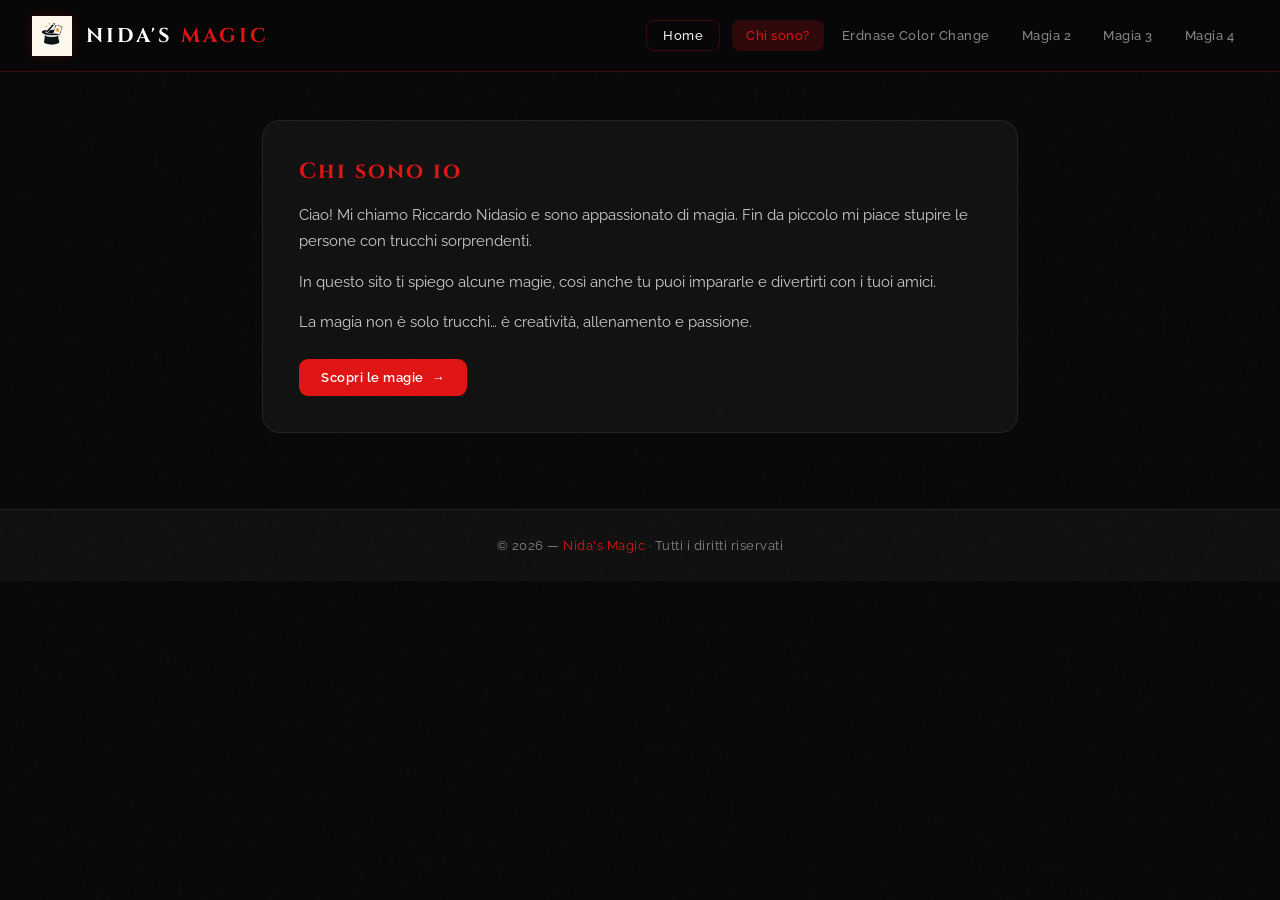
==== chi_sono.html @ a5043a23 "Add files via upload" ====
<!DOCTYPE html>
<html lang="it">
<head>
  <meta charset="UTF-8">
  <meta name="viewport" content="width=device-width, initial-scale=1.0">
  <title>Nida's Magic — Chi sono</title>
  <link rel="stylesheet" href="style.css">
  <link rel="icon" type="image/png" href="logo.png">
  
</head>
<body>
 
<!-- ── HEADER ── -->
<header>
  <a class="header-brand" href="Sito_di_magie.html">
    <img src="logo.png" class="logo" alt="Logo Nida's Magic">
    <span class="header-title">Nida's <span>Magic</span></span>
  </a>
 
  <nav class="desktop-nav">
    <a href="Sito_di_magie.html" class="nav-home">Home</a>
    <a href="chi_sono.html" class="active">Chi sono?</a>
    <a href="Spiegazione_1.html">Erdnase Color Change</a>
    <a href="Spiegazione_2.html">Magia 2</a>
    <a href="Spiegazione_3.html">Magia 3</a>
    <a href="Spiegazione_4.html">Magia 4</a>
  </nav>
 
  <button class="hamburger" id="hamburger" aria-label="Apri menu" aria-expanded="false">
    <span></span>
    <span></span>
    <span></span>
  </button>
</header>
 
<!-- ── MOBILE DRAWER ── -->
<nav class="mobile-nav" id="mobileNav">
  <a href="Sito_di_magie.html">Home</a>
  <a href="chi_sono.html" class="active">Chi sono?</a>
  <a href="Spiegazione_1.html">Erdnase Color Change</a>
  <a href="Spiegazione_2.html">Magia 2</a>
  <a href="Spiegazione_3.html">Magia 3</a>
  <a href="Spiegazione_4.html">Magia 4</a>
</nav>
 
<!-- ── CONTENUTO ── -->
<div class="container">
  <div class="card">
    <h2>Chi sono io</h2>
 
    <p>
      Ciao! Mi chiamo Riccardo Nidasio e sono appassionato di magia.
      Fin da piccolo mi piace stupire le persone con trucchi sorprendenti.
    </p>
 
    <p style="margin-top: 14px;">
      In questo sito ti spiego alcune magie, così anche tu puoi impararle
      e divertirti con i tuoi amici.
    </p>
 
    <p style="margin-top: 14px;">
      La magia non è solo trucchi… è creatività, allenamento e passione.
    </p>
 
    <a class="btn" href="Sito_di_magie.html" style="margin-top: 24px;">Scopri le magie</a>
  </div>
</div>
 
<!-- ── FOOTER ── -->
<footer>
  © 2026 — <span>Nida's Magic</span> · Tutti i diritti riservati
</footer>
 
<script>
  const btn = document.getElementById('hamburger');
  const nav = document.getElementById('mobileNav');
 
  btn.addEventListener('click', () => {
    const open = btn.classList.toggle('open');
    nav.classList.toggle('open', open);
    btn.setAttribute('aria-expanded', open);
    document.body.style.overflow = open ? 'hidden' : '';
  });
 
  nav.querySelectorAll('a').forEach(link => {
    link.addEventListener('click', () => {
      btn.classList.remove('open');
      nav.classList.remove('open');
      document.body.style.overflow = '';
    });
  });
</script>
 
</body>
</html>
---- style.css ----
@import url('https://fonts.googleapis.com/css2?family=Cinzel:wght@400;700;900&family=Raleway:wght@300;400;500;600&display=swap');
 
*, *::before, *::after {
  box-sizing: border-box;
  margin: 0;
  padding: 0;
}
 
:root {
  --red: #e01414;
  --red-dark: #9e0a0a;
  --red-glow: rgba(224, 20, 20, 0.18);
  --bg: #080808;
  --bg2: #101010;
  --bg3: #161616;
  --card-bg: rgba(255, 255, 255, 0.04);
  --border: rgba(224, 20, 20, 0.25);
  --border-subtle: rgba(255, 255, 255, 0.07);
  --text: #f0f0f0;
  --text-muted: #888;
  --header-h: 72px;
}
 
html {
  scroll-behavior: smooth;
}
 
body {
  font-family: 'Raleway', sans-serif;
  background: var(--bg);
  color: var(--text);
  min-height: 100vh;
  overflow-x: hidden;
}
 
/* ── NOISE OVERLAY ── */
body::before {
  content: "";
  position: fixed;
  inset: 0;
  background-image: url("data:image/svg+xml,%3Csvg viewBox='0 0 200 200' xmlns='http://www.w3.org/2000/svg'%3E%3Cfilter id='n'%3E%3CfeTurbulence type='fractalNoise' baseFrequency='0.75' numOctaves='4' stitchTiles='stitch'/%3E%3C/filter%3E%3Crect width='100%25' height='100%25' filter='url(%23n)' opacity='0.04'/%3E%3C/svg%3E");
  pointer-events: none;
  z-index: 0;
  opacity: 0.5;
}
 
/* ── HEADER ── */
header {
  position: sticky;
  top: 0;
  z-index: 200;
  height: var(--header-h);
  background: rgba(8,8,8,0.92);
  backdrop-filter: blur(18px);
  -webkit-backdrop-filter: blur(18px);
  border-bottom: 1px solid var(--border);
  display: flex;
  align-items: center;
  justify-content: space-between;
  padding: 0 32px;
}
 
.header-brand {
  display: flex;
  align-items: center;
  gap: 14px;
  text-decoration: none;
}
 
.logo {
  height: 40px;
  width: auto;
  filter: drop-shadow(0 0 6px var(--red-glow));
}
 
.header-title {
  font-family: 'Cinzel', serif;
  font-size: 20px;
  font-weight: 700;
  letter-spacing: 3px;
  text-transform: uppercase;
  color: #fff;
  line-height: 1;
}
 
.header-title span {
  color: var(--red);
}
 
/* ── HAMBURGER BUTTON ── */
.hamburger {
  display: none;
  flex-direction: column;
  gap: 5px;
  cursor: pointer;
  background: none;
  border: none;
  padding: 8px;
  z-index: 300;
}
 
.hamburger span {
  display: block;
  width: 26px;
  height: 2px;
  background: #fff;
  border-radius: 2px;
  transition: transform 0.35s ease, opacity 0.25s ease;
  transform-origin: center;
}
 
.hamburger.open span:nth-child(1) {
  transform: translateY(7px) rotate(45deg);
}
.hamburger.open span:nth-child(2) {
  opacity: 0;
  transform: scaleX(0);
}
.hamburger.open span:nth-child(3) {
  transform: translateY(-7px) rotate(-45deg);
}
 
/* ── DESKTOP NAV ── */
.desktop-nav {
  display: flex;
  align-items: center;
  gap: 4px;
}
 
.desktop-nav a {
  color: var(--text-muted);
  text-decoration: none;
  padding: 8px 14px;
  border-radius: 8px;
  font-size: 13px;
  font-weight: 500;
  letter-spacing: 0.5px;
  transition: color 0.2s, background 0.2s;
  white-space: nowrap;
}
 
.desktop-nav a:hover,
.desktop-nav a.active {
  color: #fff;
  background: var(--red-glow);
}
 
.desktop-nav a.active {
  color: var(--red);
}
 
.nav-home {
  margin-right: 8px;
  padding: 7px 16px !important;
  border: 1px solid var(--border) !important;
  color: var(--text) !important;
  border-radius: 8px;
}
 
.nav-home:hover {
  background: var(--red) !important;
  border-color: var(--red) !important;
  color: #fff !important;
}
 
/* ── MOBILE NAV DRAWER ── */
.mobile-nav {
  display: none;
  position: fixed;
  top: var(--header-h);
  left: 0;
  right: 0;
  bottom: 0;
  background: rgba(8,8,8,0.98);
  backdrop-filter: blur(20px);
  z-index: 150;
  flex-direction: column;
  align-items: center;
  justify-content: center;
  gap: 8px;
  transform: translateX(100%);
  transition: transform 0.4s cubic-bezier(0.77, 0, 0.175, 1);
}
 
.mobile-nav.open {
  transform: translateX(0);
}
 
.mobile-nav a {
  font-family: 'Cinzel', serif;
  font-size: 18px;
  letter-spacing: 2px;
  color: var(--text-muted);
  text-decoration: none;
  padding: 14px 32px;
  border-radius: 10px;
  width: 80%;
  text-align: center;
  transition: color 0.2s, background 0.2s;
  border: 1px solid transparent;
}
 
.mobile-nav a:hover,
.mobile-nav a.active {
  color: #fff;
  background: var(--red-glow);
  border-color: var(--border);
}
 
/* ── HERO / PAGE INTRO ── */
.page-hero {
  text-align: center;
  padding: 64px 24px 32px;
  position: relative;
}
 
.page-hero::after {
  content: "";
  position: absolute;
  top: 0;
  left: 50%;
  transform: translateX(-50%);
  width: 600px;
  height: 2px;
  background: linear-gradient(90deg, transparent, var(--red), transparent);
  opacity: 0.6;
}
 
.page-hero h2 {
  font-family: 'Cinzel', serif;
  font-size: clamp(28px, 5vw, 52px);
  font-weight: 900;
  letter-spacing: 4px;
  text-transform: uppercase;
  color: #fff;
  margin-bottom: 14px;
}
 
.page-hero h2 em {
  font-style: normal;
  color: var(--red);
}
 
.page-hero p {
  color: var(--text-muted);
  font-size: 15px;
  font-weight: 300;
  letter-spacing: 1px;
  max-width: 480px;
  margin: 0 auto;
}
 
/* ── VIDEO LIST (vertical scroll) ── */
.video-list {
  display: flex;
  flex-direction: column;
  gap: 0;
  max-width: 1000px;
  margin: 0 auto;
  padding: 0 32px 60px;
}
 
/* ── VIDEO CARD ── */
.video-card {
  background: var(--card-bg);
  border: 1px solid var(--border-subtle);
  border-radius: 22px;
  overflow: hidden;
  transition: border-color 0.3s ease, box-shadow 0.3s ease;
  animation: fadeUp 0.7s ease both;
  margin-bottom: 56px;
}
 
.video-card:hover {
  border-color: var(--border);
  box-shadow: 0 24px 60px rgba(0,0,0,0.7), 0 0 0 1px var(--red-glow);
}
 
.video-card:nth-child(1) { animation-delay: 0.05s; }
.video-card:nth-child(2) { animation-delay: 0.15s; }
.video-card:nth-child(3) { animation-delay: 0.25s; }
.video-card:nth-child(4) { animation-delay: 0.35s; }
 
.video-wrapper {
  position: relative;
  width: 100%;
  padding-top: 56.25%;
  background: #000;
}
 
.video-wrapper iframe {
  position: absolute;
  inset: 0;
  width: 100%;
  height: 100%;
  border: none;
}
 
.video-info {
  display: flex;
  align-items: center;
  justify-content: space-between;
  padding: 22px 28px;
  gap: 20px;
}
 
.video-meta {
  display: flex;
  flex-direction: column;
  gap: 4px;
}
 
.video-number {
  font-family: 'Cinzel', serif;
  font-size: 11px;
  letter-spacing: 3px;
  color: var(--red);
  text-transform: uppercase;
}
 
.video-title {
  font-size: 17px;
  font-weight: 600;
  color: #fff;
  letter-spacing: 0.3px;
}
 
@media (max-width: 600px) {
  .video-info {
    flex-direction: column;
    align-items: flex-start;
    padding: 18px 20px;
  }
}
 
/* ── BUTTON ── */
.btn {
  display: inline-flex;
  align-items: center;
  gap: 8px;
  padding: 11px 22px;
  background: var(--red);
  color: #fff;
  text-decoration: none;
  border-radius: 9px;
  font-size: 13px;
  font-weight: 600;
  letter-spacing: 0.5px;
  transition: background 0.2s, transform 0.2s;
}
 
.btn::after {
  content: "→";
  transition: transform 0.2s;
}
 
.btn:hover {
  background: var(--red-dark);
  transform: scale(1.03);
}
 
.btn:hover::after {
  transform: translateX(4px);
}
 
/* ── CONTACT SECTION ── */
.contact-section {
  max-width: 640px;
  margin: 0 auto 60px;
  padding: 0 32px;
}
 
.contact-card {
  background: var(--card-bg);
  border: 1px solid var(--border);
  border-radius: 20px;
  padding: 36px 40px;
  text-align: center;
  position: relative;
  overflow: hidden;
}
 
.contact-card::before {
  content: "";
  position: absolute;
  top: 0;
  left: 50%;
  transform: translateX(-50%);
  width: 80%;
  height: 1px;
  background: linear-gradient(90deg, transparent, var(--red), transparent);
}
 
.contact-icon {
  font-size: 36px;
  margin-bottom: 16px;
  display: block;
}
 
.contact-card h3 {
  font-family: 'Cinzel', serif;
  font-size: 20px;
  letter-spacing: 2px;
  color: #fff;
  margin-bottom: 12px;
}
 
.contact-card p {
  color: var(--text-muted);
  font-size: 14px;
  line-height: 1.7;
  margin-bottom: 20px;
}
 
.contact-email {
  display: inline-block;
  font-size: 15px;
  font-weight: 600;
  color: var(--red);
  text-decoration: none;
  letter-spacing: 0.3px;
  border-bottom: 1px solid transparent;
  transition: border-color 0.2s;
}
 
.contact-email:hover {
  border-color: var(--red);
}
 
/* ── GENERIC CONTAINER (per le altre pagine) ── */
.container {
  max-width: 820px;
  margin: 0 auto;
  padding: 48px 32px;
}
 
.card {
  background: var(--card-bg);
  border: 1px solid var(--border-subtle);
  border-radius: 18px;
  padding: 36px;
  margin-bottom: 28px;
}
 
.card h2 {
  font-family: 'Cinzel', serif;
  color: var(--red);
  font-size: 22px;
  letter-spacing: 2px;
  margin-bottom: 16px;
}
 
.card p {
  color: #ccc;
  line-height: 1.75;
  font-size: 15px;
}
 
/* ── DIVIDER ── */
.divider {
  max-width: 1140px;
  margin: 0 auto;
  border: none;
  border-top: 1px solid var(--border-subtle);
  margin-bottom: 48px;
}
 
/* ── FOOTER ── */
footer {
  text-align: center;
  padding: 28px 24px;
  background: var(--bg2);
  border-top: 1px solid var(--border-subtle);
  color: var(--text-muted);
  font-size: 13px;
  letter-spacing: 0.5px;
}
 
footer span {
  color: var(--red);
}
 
/* ── ANIMATIONS ── */
@keyframes fadeUp {
  from {
    opacity: 0;
    transform: translateY(30px);
  }
  to {
    opacity: 1;
    transform: translateY(0);
  }
}
 
/* ── RESPONSIVE ── */
@media (max-width: 768px) {
  header {
    padding: 0 20px;
  }
 
  .desktop-nav {
    display: none;
  }
 
  .hamburger {
    display: flex;
  }
 
  .mobile-nav {
    display: flex;
  }
 
  .video-grid {
    grid-template-columns: 1fr;
    padding: 16px 20px 48px;
    gap: 20px;
  }
 
  .page-hero {
    padding: 48px 20px 24px;
  }
 
  .contact-card {
    padding: 28px 22px;
  }
 
  .contact-section {
    padding: 0 20px;
  }
}
 
@media (max-width: 480px) {
  .header-title {
    font-size: 15px;
    letter-spacing: 2px;
  }
 
  .logo {
    height: 32px;
  }
}
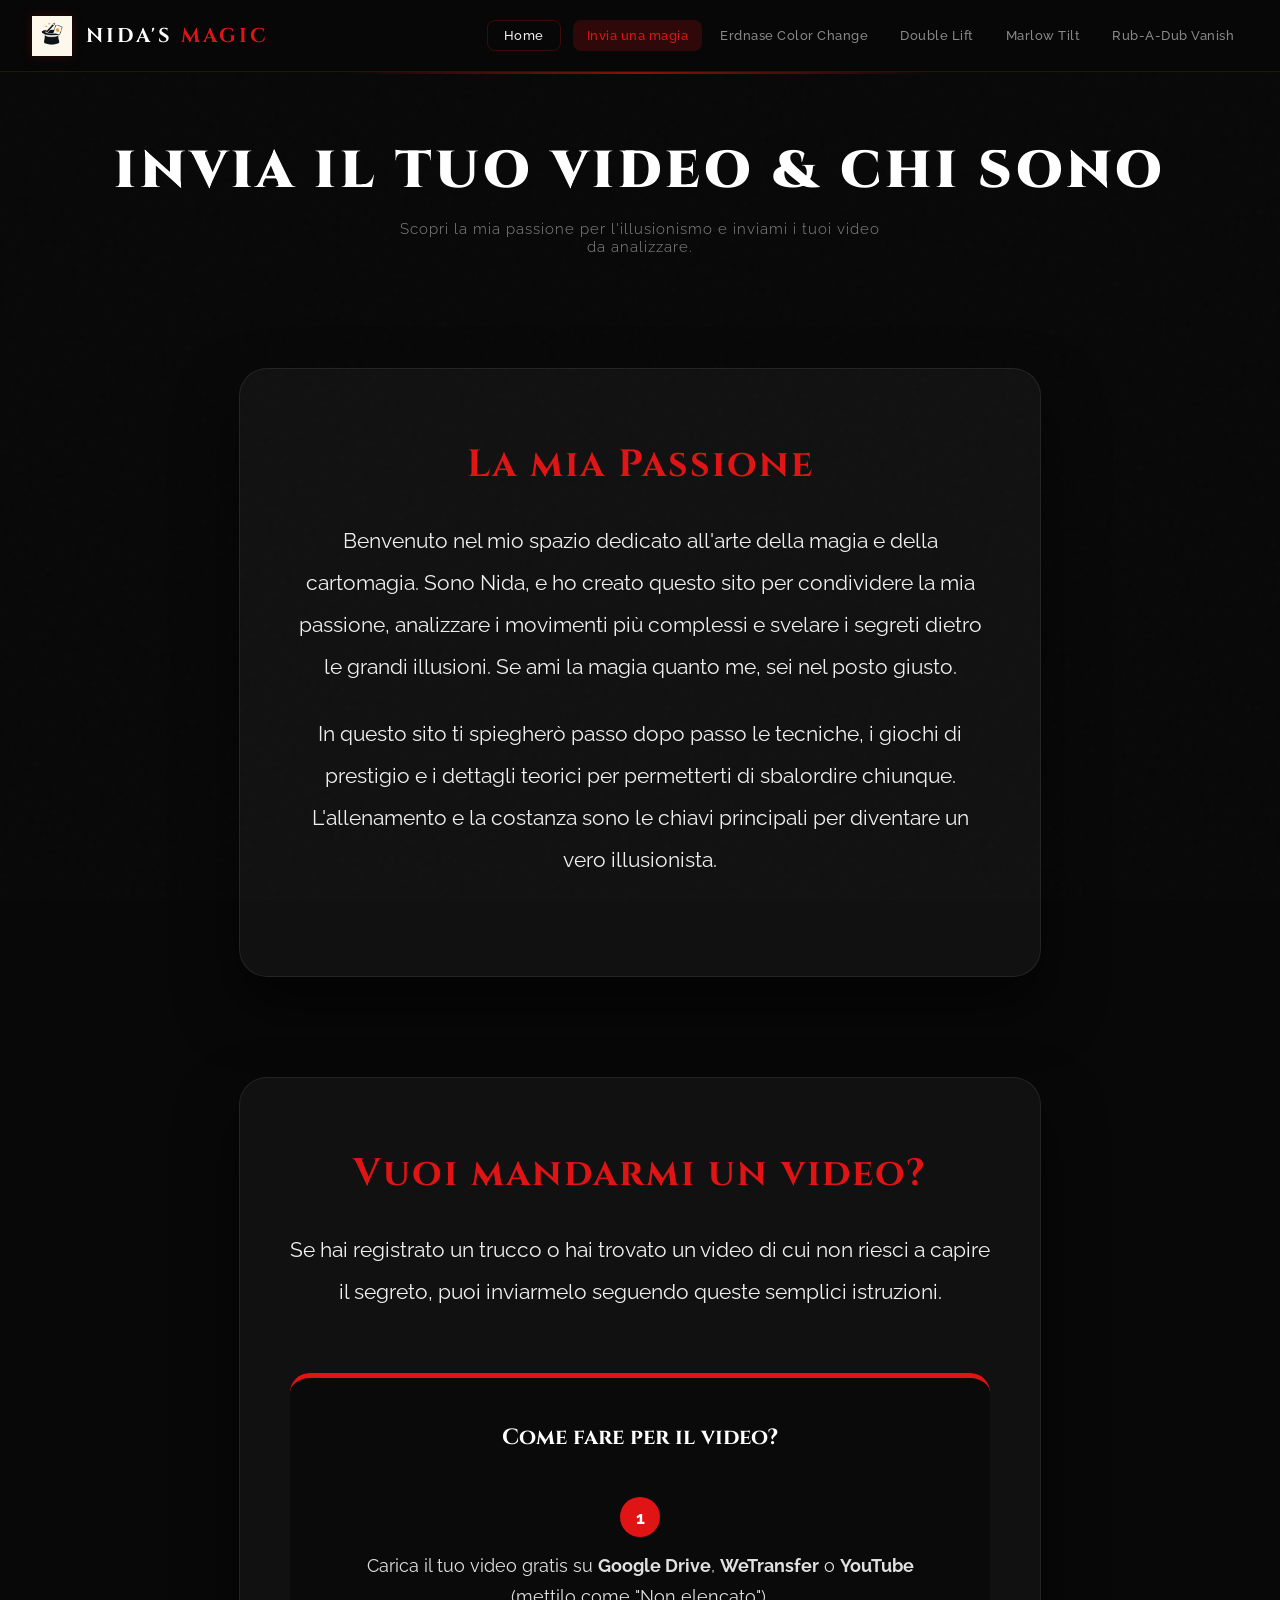
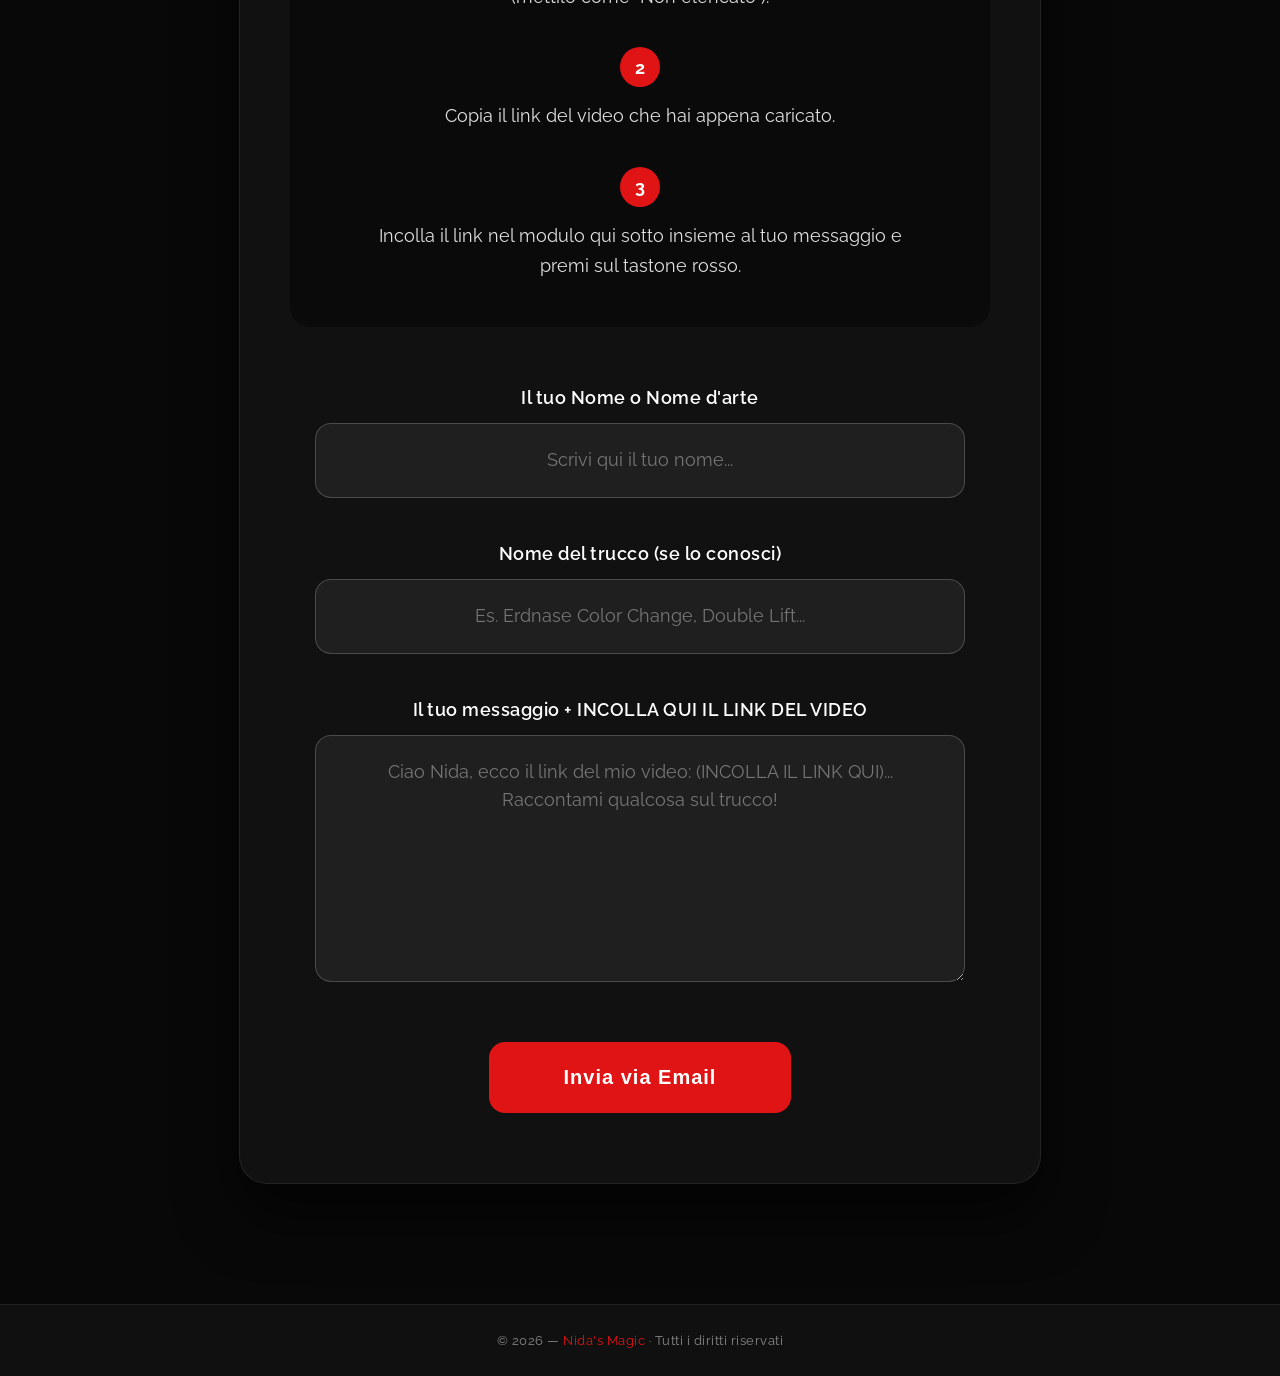
==== commit 06c0fc57: "Add files via upload" ====
--- a/chi_sono.html
+++ b/chi_sono.html
@@ -3,14 +3,195 @@
 <head>
   <meta charset="UTF-8">
   <meta name="viewport" content="width=device-width, initial-scale=1.0">
-  <title>Nida's Magic — Chi sono</title>
+  <title>Nida's Magic — Chi Sono & Invia Magia</title>
   <link rel="stylesheet" href="style.css">
   <link rel="icon" type="image/png" href="logo.png">
-  
+
+  <style>
+    /* Contenitore principale che spinge tutto al centro del monitor */
+    .super-contenitore-chisono {
+      max-width: 850px;
+      margin: 80px auto 120px auto !important;
+      padding: 0 24px;
+      display: flex;
+      flex-direction: column;
+      align-items: center; /* Centra i blocchi principali */
+      text-align: center;  /* Centra tutti i testi */
+    }
+
+    /* I due blocchi separati: enormi, spaziosi e simmetrici */
+    .scatola-centrata-esclusiva {
+      width: 100%;
+      background: rgba(255, 255, 255, 0.04) !important;
+      border: 1px solid rgba(255, 255, 255, 0.08) !important;
+      border-radius: 28px !important;
+      padding: 70px 50px !important; /* Tantissimo spazio interno */
+      box-shadow: 0 30px 60px rgba(0, 0, 0, 0.6) !important;
+      display: flex;
+      flex-direction: column;
+      align-items: center; /* Centra il contenuto interno */
+    }
+
+    /* Enorme distacco vuoto tra il primo blocco (spiegazioni) e il secondo (video) */
+    .grande-distacco-vuoto {
+      height: 100px;
+      width: 100%;
+    }
+
+    /* Titoli monumentali e centrati */
+    .titolo-centrato-gigante {
+      font-family: 'Cinzel', serif !important;
+      color: var(--red) !important;
+      font-size: 38px !important; /* Scritta molto grande */
+      letter-spacing: 2px !important;
+      margin-bottom: 30px !important;
+      text-align: center !important;
+    }
+
+    /* Testi dei paragrafi enormi e distanziati per leggerli al volo */
+    .testo-centrato-gigante {
+      font-size: 21px !important; /* Font incrementato */
+      line-height: 2.0 !important; /* Righe molto distanti */
+      color: #f0f0f0 !important;
+      text-align: center !important;
+      max-width: 750px;
+      margin-bottom: 25px !important;
+    }
+
+    /* Box scuro per i passaggi del video (completamente centrato) */
+    .scatola-passaggi-centrata {
+      background: rgba(0, 0, 0, 0.4) !important;
+      border-top: 5px solid var(--red) !important; /* Linea rossa superiore centrata */
+      padding: 45px !important;
+      border-radius: 20px !important;
+      margin-top: 20px !important;
+      margin-bottom: 60px !important;
+      width: 100%;
+      max-width: 700px;
+      display: flex;
+      flex-direction: column;
+      align-items: center;
+      gap: 35px; /* Spazio netto tra punto 1, 2 e 3 */
+    }
+
+    .titolo-passaggi-centrato {
+      font-family: 'Cinzel', serif !important;
+      font-size: 22px !important;
+      color: #fff !important;
+      margin-bottom: 10px !important;
+      text-align: center !important;
+    }
+
+    /* Struttura del singolo passaggio verticale e centrata */
+    .singolo-passo-verticale {
+      display: flex;
+      flex-direction: column;
+      align-items: center;
+      gap: 14px;
+      text-align: center;
+      max-width: 550px;
+    }
+
+    /* Cerchio rosso con il numero grande */
+    .cerchione-numero {
+      background: var(--red) !important;
+      color: #fff !important;
+      font-weight: 700 !important;
+      font-size: 18px !important;
+      min-width: 40px !important;
+      height: 40px !important;
+      border-radius: 50% !important;
+      display: inline-flex !important;
+      align-items: center !important;
+      justify-content: center !important;
+    }
+
+    .testo-passo-gigante {
+      font-size: 18px !important;
+      color: #e0e0e0 !important;
+      line-height: 1.7 !important;
+    }
+
+    /* STRUTTURA DEL FORM TOTALMENTE CENTRATA */
+    .form-centrato-monumentale {
+      width: 100%;
+      max-width: 650px;
+      display: flex;
+      flex-direction: column;
+      gap: 45px; /* Spazio enorme tra un campo e l'altro */
+    }
+
+    .blocco-campo-centrato {
+      display: flex;
+      flex-direction: column;
+      gap: 15px;
+      align-items: center; /* Centra l'etichetta e la casella */
+    }
+
+    .blocco-campo-centrato label {
+      font-size: 18px !important;
+      font-weight: 600 !important;
+      color: #ffffff !important;
+      letter-spacing: 0.5px !important;
+      text-align: center !important;
+    }
+
+    /* Caselle di input e textarea enormi e con testo di scrittura centrato */
+    .blocco-campo-centrato input[type="text"],
+    .blocco-campo-centrato textarea {
+      width: 100% !important;
+      padding: 22px 26px !important; /* Cuscinetto d'aria enorme dentro le caselle */
+      background: rgba(255, 255, 255, 0.06) !important;
+      border: 1px solid rgba(255, 255, 255, 0.2) !important;
+      border-radius: 16px !important;
+      color: #fff !important;
+      font-family: 'Raleway', sans-serif !important;
+      font-size: 18px !important; /* Scrittura grande */
+      line-height: 1.6 !important;
+      text-align: center !important; /* Centra il testo dentro i rettangoli di scrittura */
+      transition: border-color 0.2s, background 0.2s;
+    }
+
+    .blocco-campo-centrato input:focus,
+    .blocco-campo-centrato textarea:focus {
+      outline: none;
+      border-color: var(--red) !important;
+      background: rgba(255, 255, 255, 0.1) !important;
+    }
+
+    /* Tasto rosso monumentale al centro */
+    .tastone-rosso-centrato {
+      background: var(--red) !important;
+      color: #fff !important;
+      cursor: pointer !important;
+      border: none !important;
+      padding: 24px 75px !important; /* Pulsante altissimo e larghissimo */
+      font-size: 20px !important;    /* Scritta nel tasto gigante */
+      font-weight: 700 !important;
+      border-radius: 16px !important;
+      letter-spacing: 1px !important;
+      transition: background 0.2s, transform 0.2s;
+      margin-top: 15px;
+      display: inline-block;
+    }
+
+    .tastone-rosso-centrato:hover {
+      background: var(--red-dark) !important;
+      transform: translateY(-3px);
+    }
+
+    /* Sistemazione per telefoni */
+    @media (max-width: 650px) {
+      .scatola-centrata-esclusiva { padding: 40px 20px !important; }
+      .grande-distacco-vuoto { height: 50px; }
+      .titolo-centrato-gigante { font-size: 28px !important; }
+      .testo-centrato-gigante { font-size: 17px !important; }
+      .form-centrato-monumentale { gap: 35px; }
+    }
+  </style>
 </head>
 <body>
  
-<!-- ── HEADER ── -->
 <header>
   <a class="header-brand" href="Sito_di_magie.html">
     <img src="logo.png" class="logo" alt="Logo Nida's Magic">
@@ -19,78 +200,88 @@
  
   <nav class="desktop-nav">
     <a href="Sito_di_magie.html" class="nav-home">Home</a>
-    <a href="chi_sono.html" class="active">Chi sono?</a>
+    <a href="chi_sono.html" class="active">Invia una magia</a>
     <a href="Spiegazione_1.html">Erdnase Color Change</a>
-    <a href="Spiegazione_2.html">Magia 2</a>
-    <a href="Spiegazione_3.html">Magia 3</a>
-    <a href="Spiegazione_4.html">Magia 4</a>
+    <a href="Spiegazione_2.html">Double Lift</a>
+    <a href="Spiegazione_3.html">Marlow Tilt</a>
+    <a href="Spiegazione_4.html">Rub-A-Dub Vanish</a>
   </nav>
- 
-  <button class="hamburger" id="hamburger" aria-label="Apri menu" aria-expanded="false">
-    <span></span>
-    <span></span>
-    <span></span>
-  </button>
 </header>
  
-<!-- ── MOBILE DRAWER ── -->
-<nav class="mobile-nav" id="mobileNav">
-  <a href="Sito_di_magie.html">Home</a>
-  <a href="chi_sono.html" class="active">Chi sono?</a>
-  <a href="Spiegazione_1.html">Erdnase Color Change</a>
-  <a href="Spiegazione_2.html">Magia 2</a>
-  <a href="Spiegazione_3.html">Magia 3</a>
-  <a href="Spiegazione_4.html">Magia 4</a>
-</nav>
- 
-<!-- ── CONTENUTO ── -->
-<div class="container">
-  <div class="card">
-    <h2>Chi sono io</h2>
- 
-    <p>
-      Ciao! Mi chiamo Riccardo Nidasio e sono appassionato di magia.
-      Fin da piccolo mi piace stupire le persone con trucchi sorprendenti.
+<section class="page-hero">
+  <h2>Invia il tuo Video & chi sono</h2>
+  <p>Scopri la mia passione per l'illusionismo e inviami i tuoi video da analizzare.</p>
+</section>
+ 
+<main class="super-contenitore-chisono">
+  
+  <section class="scatola-centrata-esclusiva">
+    <h2 class="titolo-centrato-gigante">La mia Passione</h2>
+    <p class="testo-centrato-gigante">
+      Benvenuto nel mio spazio dedicato all'arte della magia e della cartomagia. Sono Nida, e ho creato questo sito per condividere la mia passione, analizzare i movimenti più complessi e svelare i segreti dietro le grandi illusioni. Se ami la magia quanto me, sei nel posto giusto.
     </p>
- 
-    <p style="margin-top: 14px;">
-      In questo sito ti spiego alcune magie, così anche tu puoi impararle
-      e divertirti con i tuoi amici.
+    <p class="testo-centrato-gigante">
+      In questo sito ti spiegherò passo dopo passo le tecniche, i giochi di prestigio e i dettagli teorici per permetterti di sbalordire chiunque. L'allenamento e la costanza sono le chiavi principali per diventare un vero illusionista.
     </p>
- 
-    <p style="margin-top: 14px;">
-      La magia non è solo trucchi… è creatività, allenamento e passione.
+  </section>
+
+  <div class="grande-distacco-vuoto"></div>
+
+  <section class="scatola-centrata-esclusiva">
+    <h2 class="titolo-centrato-gigante">Vuoi mandarmi un video?</h2>
+    <p class="testo-centrato-gigante" style="color: #ccc; margin-bottom: 40px !important;">
+      Se hai registrato un trucco o hai trovato un video di cui non riesci a capire il segreto, puoi inviarmelo seguendo queste semplici istruzioni.
     </p>
- 
-    <a class="btn" href="Sito_di_magie.html" style="margin-top: 24px;">Scopri le magie</a>
-  </div>
-</div>
- 
-<!-- ── FOOTER ── -->
+
+    <div class="scatola-passaggi-centrata">
+      <h3 class="titolo-passaggi-centrato">Come fare per il video?</h3>
+      
+      <div class="singolo-passo-verticale">
+        <span class="cerchione-numero">1</span>
+        <p class="testo-passo-gigante">Carica il tuo video gratis su <strong>Google Drive</strong>, <strong>WeTransfer</strong> o <strong>YouTube</strong> (mettilo come "Non elencato").</p>
+      </div>
+      
+      <div class="singolo-passo-verticale">
+        <span class="cerchione-numero">2</span>
+        <p class="testo-passo-gigante">Copia il link del video che hai appena caricato.</p>
+      </div>
+      
+      <div class="singolo-passo-verticale">
+        <span class="cerchione-numero">3</span>
+        <p class="testo-passo-gigante">Incolla il link nel modulo qui sotto insieme al tuo messaggio e premi sul tastone rosso.</p>
+      </div>
+    </div>
+
+    <form class="form-centrato-monumentale" action="mailto:nidasioriccardo@gmail.com" method="GET" enctype="text/plain">
+      
+      <input type="hidden" name="subject" value="Nuova proposta di Magia da analizzare!">
+
+      <div class="blocco-campo-centrato">
+        <label for="name">Il tuo Nome o Nome d'arte</label>
+        <input type="text" id="name" name="Nome" placeholder="Scrivi qui il tuo nome..." required>
+      </div>
+
+      <div class="blocco-campo-centrato">
+        <label for="magic-name">Nome del trucco (se lo conosci)</label>
+        <input type="text" id="magic-name" name="Nome_Magia" placeholder="Es. Erdnase Color Change, Double Lift...">
+      </div>
+
+      <div class="blocco-campo-centrato">
+        <label for="message">Il tuo messaggio + INCOLLA QUI IL LINK DEL VIDEO</label>
+        <textarea id="message" name="Messaggio_e_Link" rows="7" placeholder="Ciao Nida, ecco il link del mio video: (INCOLLA IL LINK QUI)... Raccontami qualcosa sul trucco!" required></textarea>
+      </div>
+
+      <div>
+        <button type="submit" class="tastone-rosso-centrato">Invia via Email</button>
+      </div>
+    </form>
+  </section>
+
+</main>
+ 
 <footer>
   © 2026 — <span>Nida's Magic</span> · Tutti i diritti riservati
 </footer>
  
-<script>
-  const btn = document.getElementById('hamburger');
-  const nav = document.getElementById('mobileNav');
- 
-  btn.addEventListener('click', () => {
-    const open = btn.classList.toggle('open');
-    nav.classList.toggle('open', open);
-    btn.setAttribute('aria-expanded', open);
-    document.body.style.overflow = open ? 'hidden' : '';
-  });
- 
-  nav.querySelectorAll('a').forEach(link => {
-    link.addEventListener('click', () => {
-      btn.classList.remove('open');
-      nav.classList.remove('open');
-      document.body.style.overflow = '';
-    });
-  });
-</script>
- 
 </body>
-</html>
- 
+</html>
--- a/style.css
+++ b/style.css
@@ -527,7 +527,6 @@
   .contact-section {
     padding: 0 20px;
   }
-}
  
 @media (max-width: 480px) {
   .header-title {
@@ -538,4 +537,215 @@
   .logo {
     height: 32px;
   }
+/* ─── NUOVO SISTEMA CHI_SONO: DUE COSE SEPARATE E PERFETTAMENTE CENTRATE ─── */
+
+/* Contenitore principale allineato al centro del monitor */
+.main-chisono-centrato {
+  max-width: 850px;
+  margin: 60px auto 120px auto;
+  padding: 0 24px;
+  display: flex;
+  flex-direction: column;
+  align-items: center; /* Allinea simmetricamente i blocchi figli */
+}
+
+/* Le schede/box principali della pagina: sfondo e padding generosi */
+.sezione-centrata-box {
+  width: 100%;
+  background: rgba(255, 255, 255, 0.04);
+  border: 1px solid rgba(255, 255, 255, 0.08);
+  border-radius: 24px;
+  padding: 60px 50px;
+  box-shadow: 0 30px 60px rgba(0, 0, 0, 0.6);
+  text-align: center; /* Forza i testi standard al centro */
+  display: flex;
+  flex-direction: column;
+  align-items: center; /* Centra form e liste internamente */
+}
+
+/* Enorme blocco di spazio vuoto per staccare visibilmente le due cose */
+.spazio-vuoto-centrato {
+  height: 80px;
+  width: 100%;
+}
+
+/* Titoli delle sezioni grandi e centrati */
+.titolo-centrato {
+  font-family: 'Cinzel', serif;
+  color: var(--red);
+  font-size: 32px !important;
+  letter-spacing: 2px;
+  margin-bottom: 24px !important;
+  text-align: center;
+}
+
+/* Testi dei paragrafi ingranditi e centrati */
+.testo-centrato-grande {
+  font-size: 18px !important;
+  line-height: 1.9 !important;
+  color: #e0e0e0 !important;
+  text-align: center;
+  max-width: 720px;
+  margin-bottom: 20px;
+}
+
+.testo-centrato-sottotitolo {
+  font-size: 18px !important;
+  line-height: 1.8 !important;
+  color: #ccc;
+  margin-bottom: 45px;
+  text-align: center;
+  max-width: 720px;
+}
+
+/* Box scuro per le istruzioni dei link (allineato internamente a sinistra per l'elenco) */
+.istruzioni-centrate-container {
+  background: rgba(0, 0, 0, 0.4);
+  border-top: 4px solid var(--red); /* Linea estetica superiore centrata */
+  padding: 40px;
+  border-radius: 16px;
+  margin-bottom: 55px;
+  width: 100%;
+  max-width: 750px;
+  text-align: left;
+}
+
+.titolo-istruzioni-centrato {
+  font-family: 'Cinzel', serif;
+  font-size: 20px !important;
+  color: #fff;
+  margin-bottom: 28px;
+  text-align: center; /* Titolo del box istruzioni centrato */
+}
+
+.passo-centrato-riga {
+  display: flex;
+  align-items: flex-start;
+  gap: 20px;
+  margin-bottom: 22px;
+}
+.passo-centrato-riga:last-child {
+  margin-bottom: 0;
+}
+
+.numero-cerchietto {
+  background: var(--red);
+  color: #fff;
+  font-weight: 700;
+  font-size: 15px;
+  min-width: 32px;
+  height: 32px;
+  border-radius: 50%;
+  display: inline-flex;
+  align-items: center;
+  justify-content: center;
+  flex-shrink: 0;
+}
+
+.testo-passo {
+  font-size: 16.5px !important;
+  color: #f0f0f0;
+  line-height: 1.6;
+}
+
+/* STRUTTURA DEL FORM CENTRATA */
+.form-centrato-grande {
+  width: 100%;
+  max-width: 700px;
+  display: flex;
+  flex-direction: column;
+  gap: 40px; /* Separazione netta tra i vari campi */
+}
+
+.campo-singolo-centrato {
+  display: flex;
+  flex-direction: column;
+  gap: 12px;
+  align-items: center; /* Centra l'input e la label */
+}
+
+.campo-singolo-centrato label {
+  font-size: 16px !important;
+  font-weight: 600;
+  color: #ffffff;
+  letter-spacing: 0.5px;
+  text-align: center;
+}
+
+/* Caselle di testo grandi e allineate */
+.campo-singolo-centrato input[type="text"],
+.campo-singolo-centrato textarea {
+  width: 100% !important;
+  max-width: 650px;
+  padding: 20px 24px !important; /* Molto spazio interno per non toccare i bordi */
+  background: rgba(255, 255, 255, 0.05) !important;
+  border: 1px solid rgba(255, 255, 255, 0.18) !important;
+  border-radius: 14px !important;
+  color: #fff !important;
+  font-family: 'Raleway', sans-serif;
+  font-size: 16.5px !important;
+  line-height: 1.6 !important;
+  transition: border-color 0.2s, background 0.2s;
+}
+
+/* Testo centrato per i campi brevi, a sinistra per i messaggi lunghi */
+.campo-singolo-centrato input[type="text"] {
+  text-align: center; 
+}
+.campo-singolo-centrato textarea {
+  text-align: left;
+}
+
+.campo-singolo-centrato input:focus,
+.campo-singolo-centrato textarea:focus {
+  outline: none;
+  border-color: var(--red) !important;
+  background: rgba(255, 255, 255, 0.09) !important;
+}
+
+/* Tasto rosso monumentale al centro */
+.tasto-centrato-wrap {
+  width: 100%;
+  display: flex;
+  justify-content: center;
+  margin-top: 10px;
+}
+
+.tastone-rosso-centrato {
+  background: var(--red);
+  color: #fff;
+  cursor: pointer;
+  border: none;
+  padding: 22px 65px !important; /* Tasto grande, spesso e importante */
+  font-size: 18px !important;
+  font-weight: 700;
+  border-radius: 14px !important;
+  letter-spacing: 1px;
+  transition: background 0.2s, transform 0.2s;
+}
+
+.tastone-rosso-centrato:hover {
+  background: var(--red-dark);
+  transform: translateY(-3px);
+}
+
+/* Adattamento reattivo per smartphone */
+@media (max-width: 650px) {
+  .sezione-centrata-box {
+    padding: 35px 20px;
+  }
+  .spazio-vuoto-centrato {
+    height: 40px;
+  }
+  .titolo-centrato {
+    font-size: 26px !important;
+  }
+  .istruzioni-centrate-container {
+    padding: 24px;
+  }
+  .form-centrato-grande {
+    gap: 30px;
+  }
+}
+}
 }
